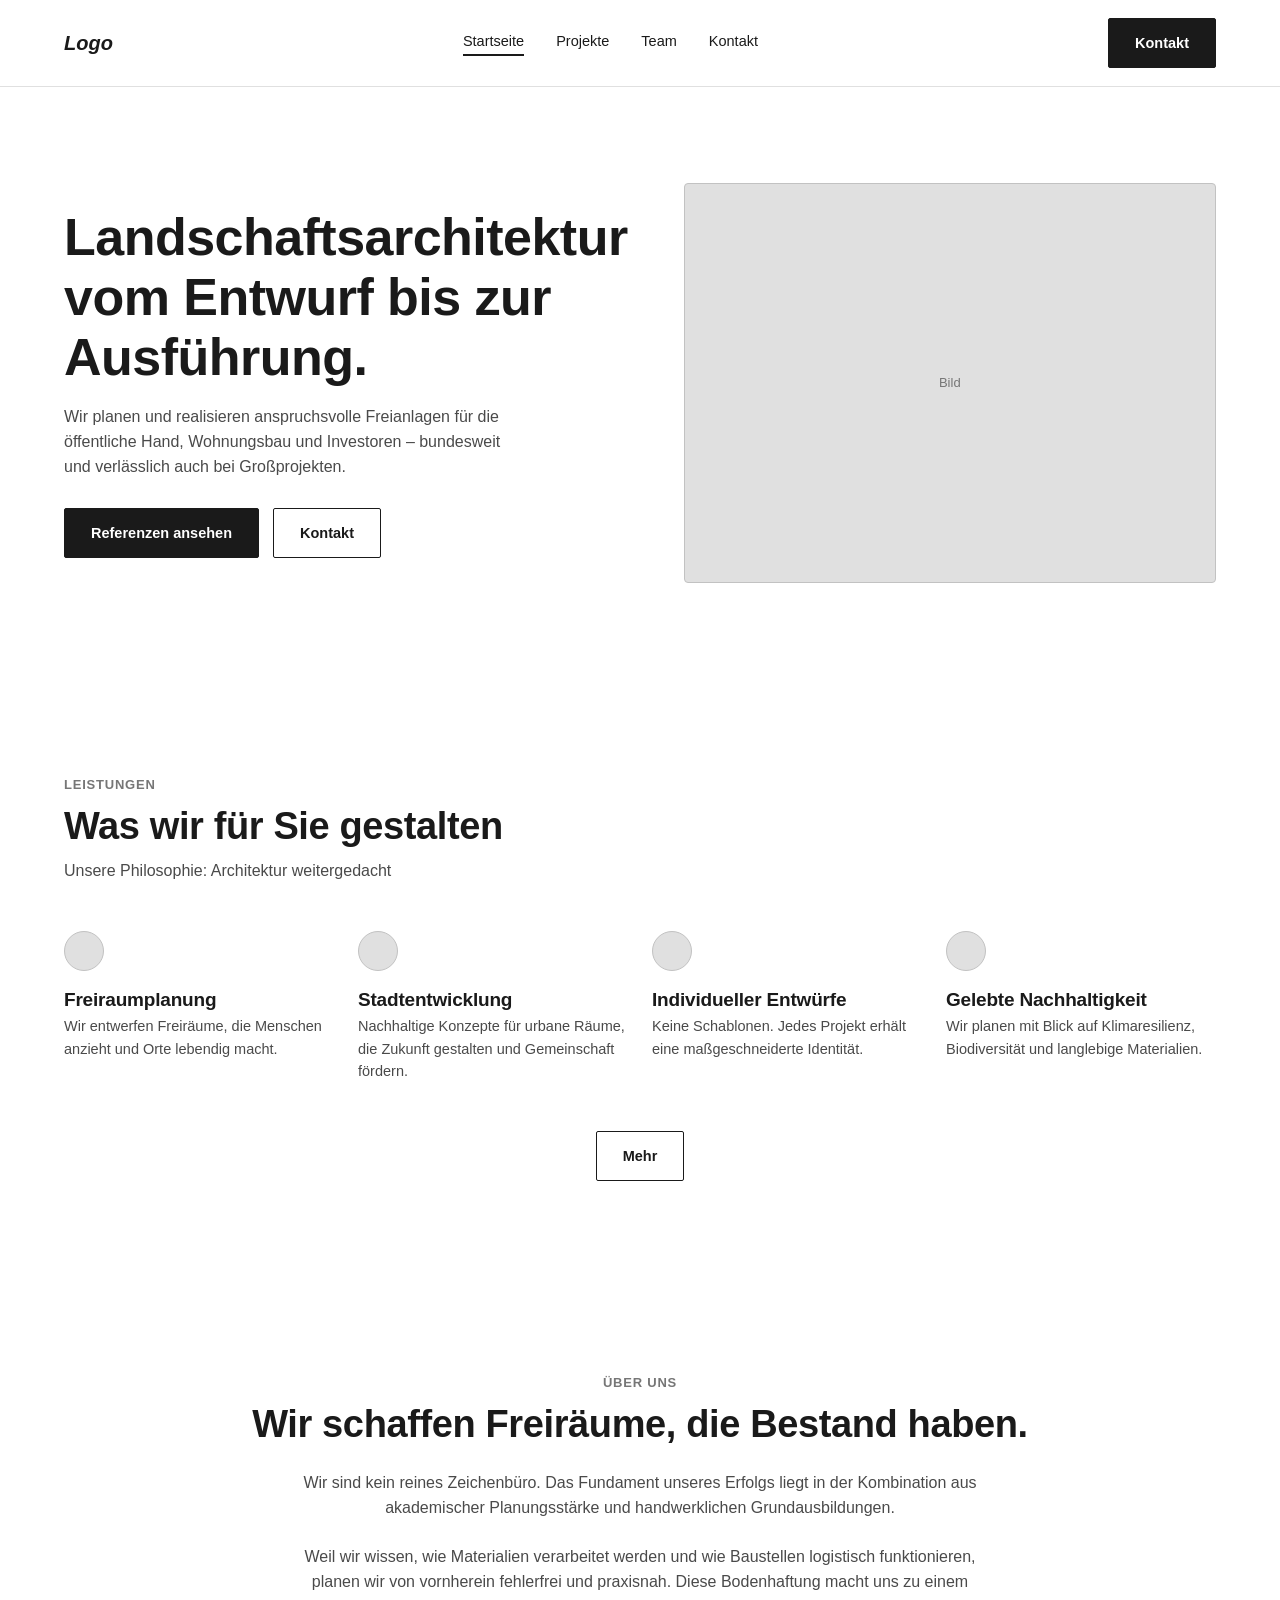
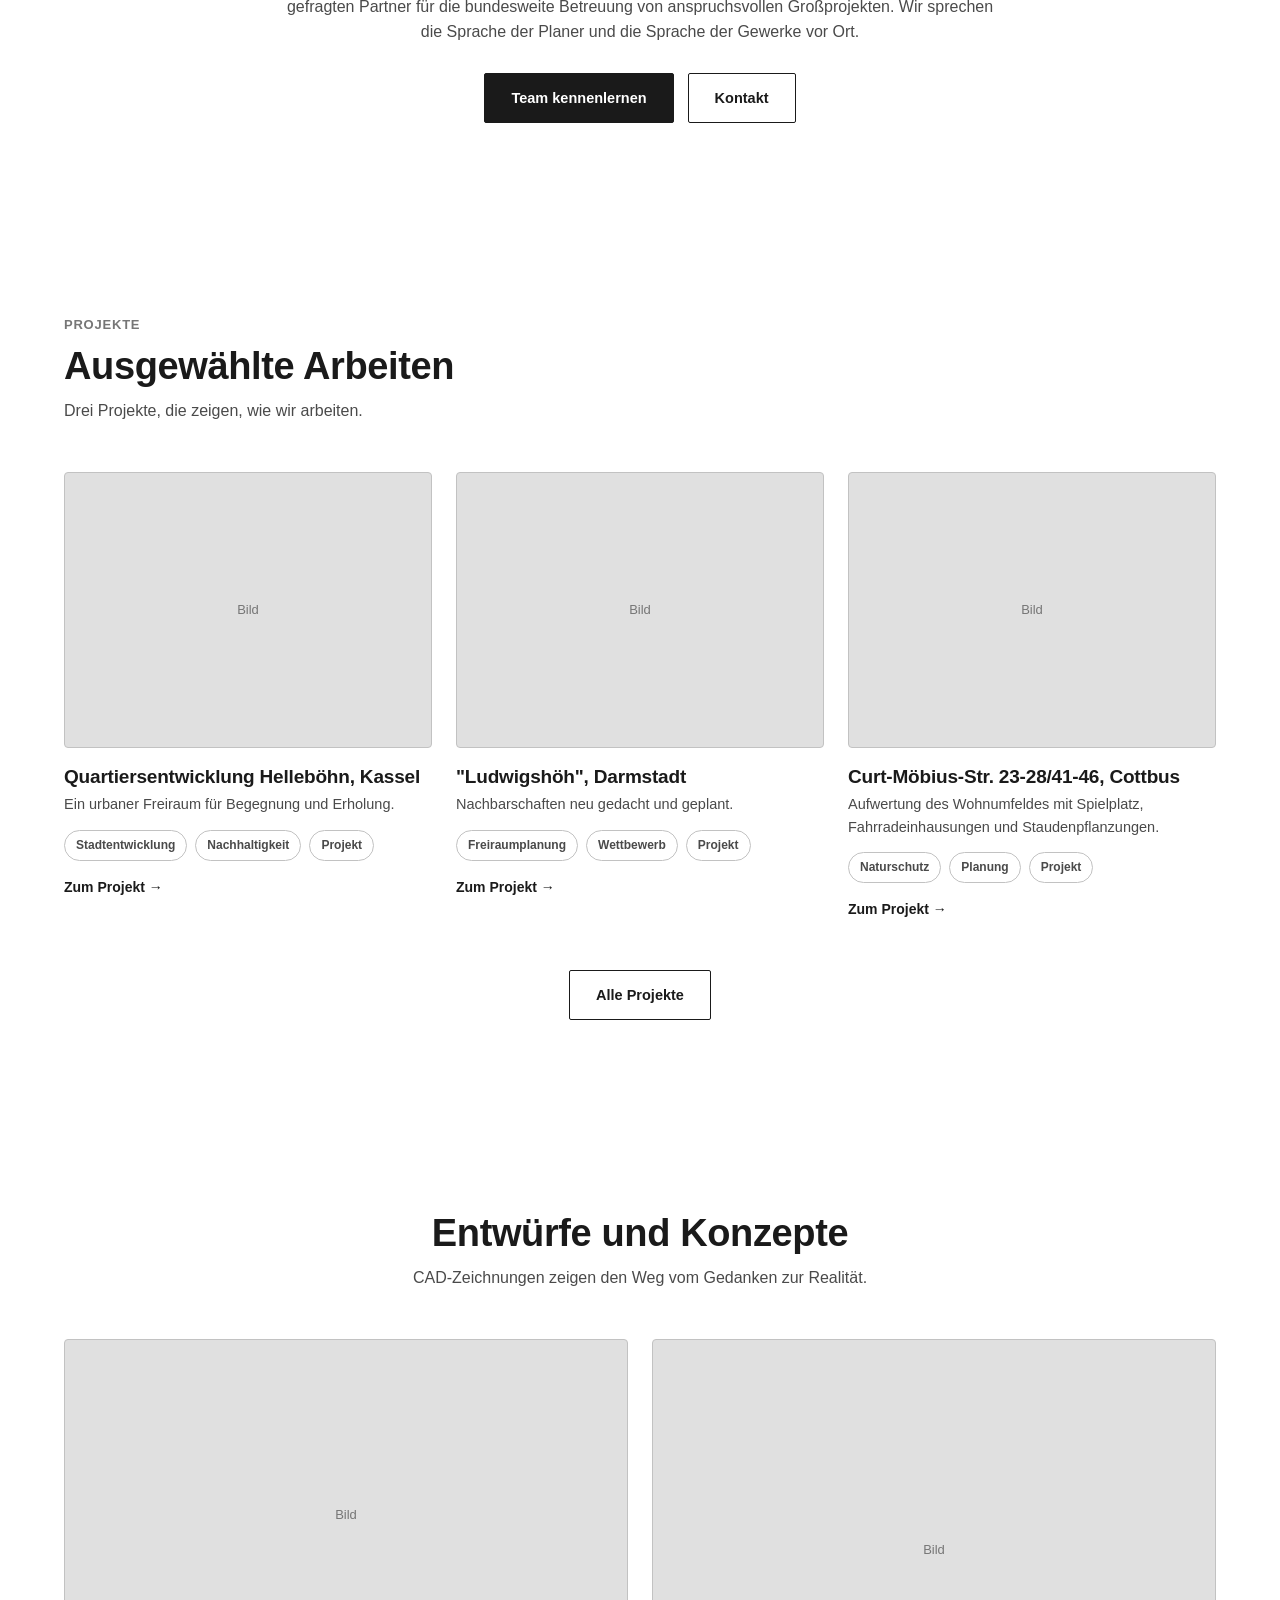
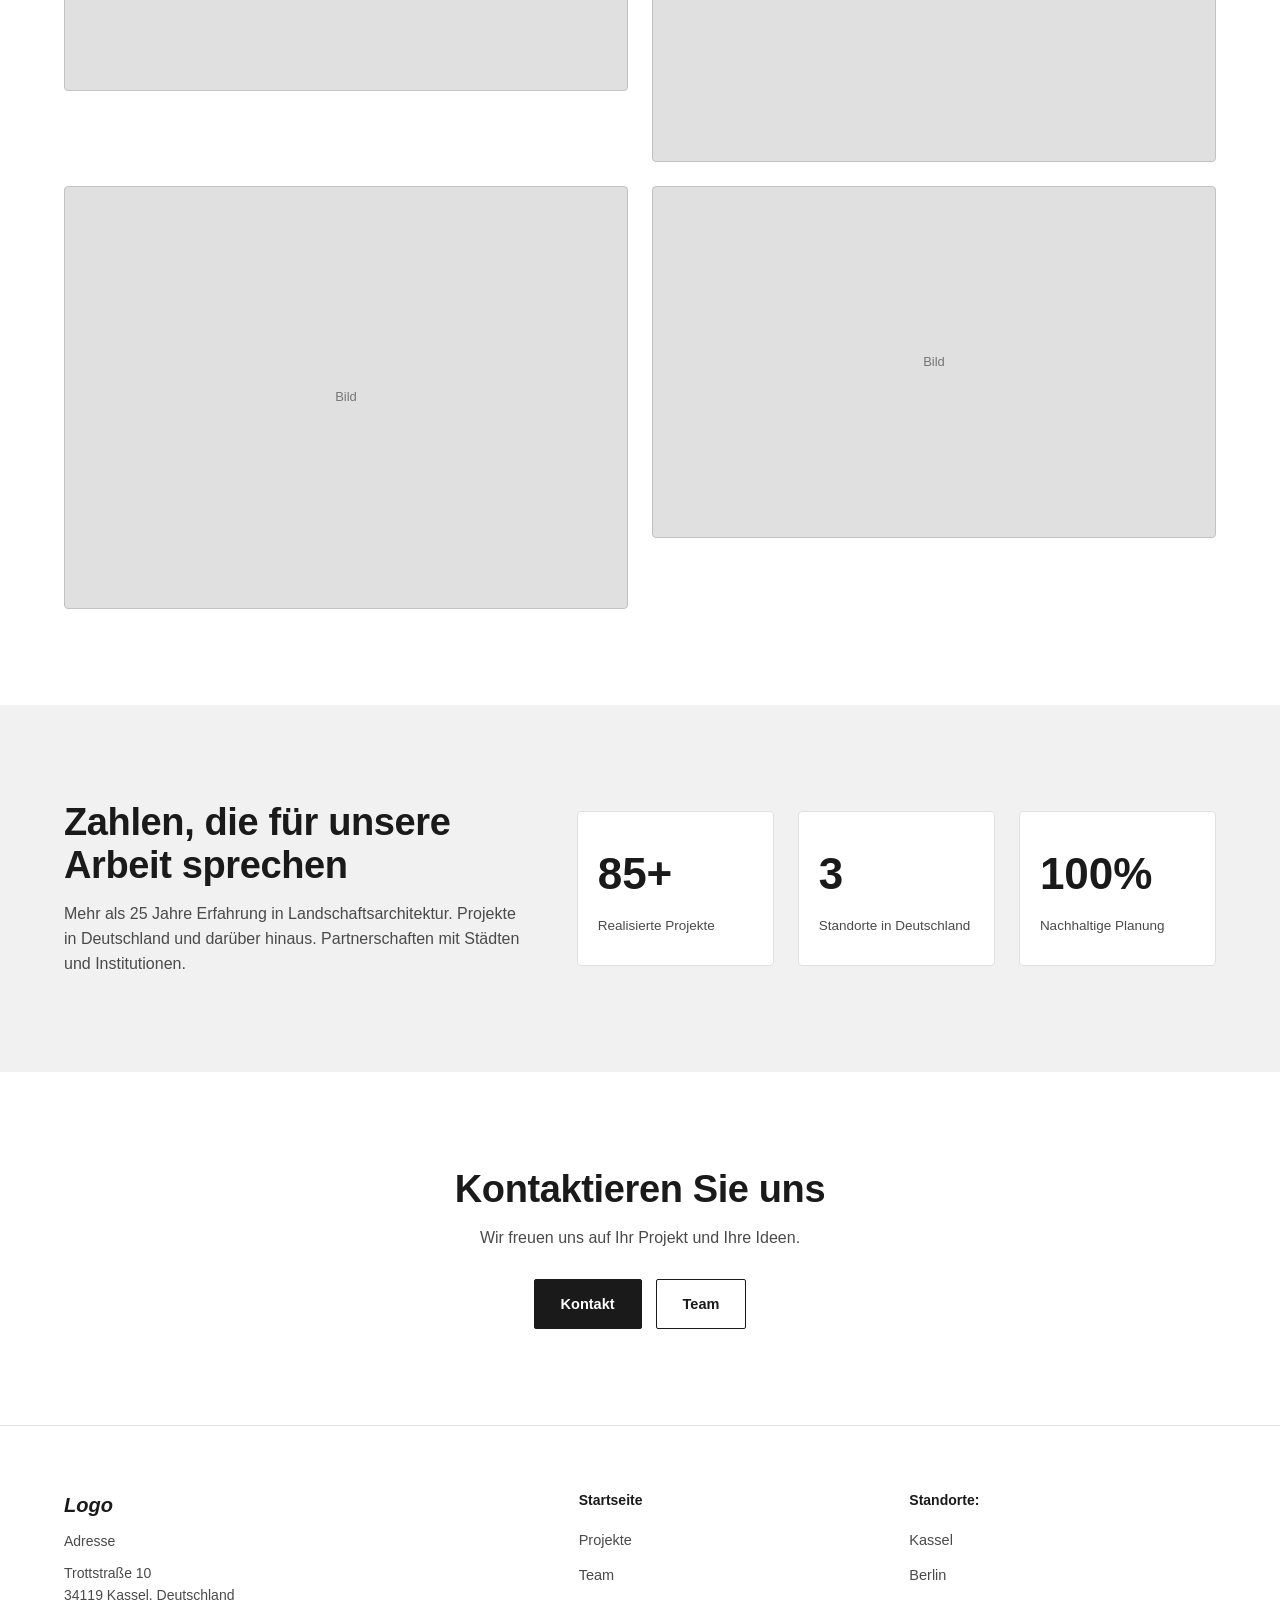
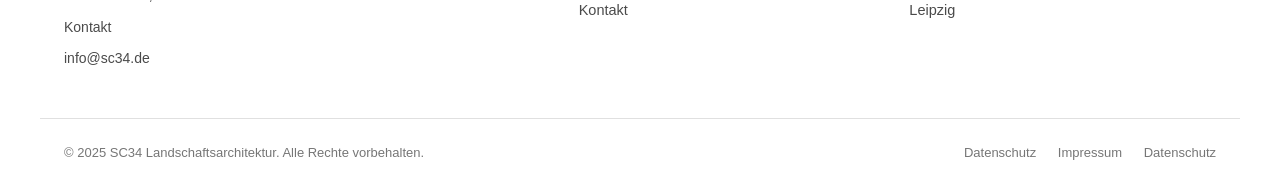
==== index.html @ eb381f50 "Erster Entwurf SC34 Website" ====
<!DOCTYPE html>
<html lang="de">
<head>
<meta charset="UTF-8">
<meta name="viewport" content="width=device-width, initial-scale=1.0">
<title>SC34 Landschaftsarchitektur</title>
<link rel="stylesheet" href="style.css">
</head>
<body>

<!-- =========================================================
     AUFBAU DIESER SEITE (Reihenfolge der Sektionen):
     1. <header>  — Logo, Navigation, Hamburger-Menü (mobil)
     2. <main>    — enthält alle Inhalts-Sektionen:
        - .hero            Startbild + Überschrift
        - .services        4 Leistungs-Kacheln
        - .about           Über-uns-Text
        - .projects        3 Projekt-Karten
        - .cad             Bildraster "Entwürfe & Konzepte"
        - .stats           Zahlen/Kennzahlen
        - .contact-cta     Kontakt-Aufruf
     3. <footer>  — Adresse, Links, Copyright

     Jede Sektion ist in der style.css unter dem gleich-
     lautenden Kommentar zu finden, z.B. "/* --- Hero --- */"
     ========================================================= -->

<!-- HEADER: Logo links, Navigation Mitte/rechts, Hamburger
     nur auf Mobile sichtbar (siehe style.css @media-Bereich) -->
<header class="site-header">
  <div class="container header-inner">
    <a href="#" class="logo">Logo</a>
    <nav class="main-nav">
      <a href="#"class="active">Startseite</a>
      <a href="#">Projekte</a>
      <a href="#">Team</a>
      <a href="#">Kontakt</a>
    </nav>
    <a href="#" class="btn btn-dark">Kontakt</a>
    <!-- aria-expanded wird per script.js auf true/false gesetzt,
         damit Screenreader wissen, ob das Menü offen ist -->
    <button class="nav-toggle" aria-label="Menü öffnen" aria-expanded="false">
      <span></span><span></span><span></span>
    </button>
  </div>
</header>

<main>

  <!-- HERO: erstes großes Element, Text links + Bild rechts -->
  <section class="hero">
    <div class="container hero-grid">
      <div class="hero-text">
        <h1>Landschaftsarchitektur vom Entwurf bis zur Ausführung.</h1>
        <p>Wir planen und realisieren anspruchsvolle Freianlagen für die öffentliche Hand, Wohnungsbau und Investoren – bundesweit und verlässlich auch bei Großprojekten.</p>
        <div class="btn-row">
          <a href="#" class="btn btn-dark">Referenzen ansehen</a>
          <a href="#" class="btn btn-outline">Kontakt</a>
        </div>
      </div>
      <div class="img-placeholder hero-image"><span>Bild</span></div>
    </div>
  </section>

  <!-- LEISTUNGEN: 4 Kacheln im Grid, siehe .services-grid in style.css -->
  <section class="services">
    <div class="container">
      <div class="section-intro">
        <span class="eyebrow">Leistungen</span>
        <h2>Was wir für Sie gestalten</h2>
        <p>Unsere Philosophie: Architektur weitergedacht</p>
      </div>

      <div class="services-grid">
        <div class="service-card">
          <div class="icon-placeholder"></div>
          <h3>Freiraumplanung</h3>
          <p>Wir entwerfen Freiräume, die Menschen anzieht und Orte lebendig macht.</p>
        </div>
        <div class="service-card">
          <div class="icon-placeholder"></div>
          <h3>Stadtentwicklung</h3>
          <p>Nachhaltige Konzepte für urbane Räume, die Zukunft gestalten und Gemeinschaft fördern.</p>
        </div>
        <div class="service-card">
          <div class="icon-placeholder"></div>
          <h3>Individueller Entwürfe</h3>
          <p>Keine Schablonen. Jedes Projekt erhält eine maßgeschneiderte Identität.</p>
        </div>
        <div class="service-card">
          <div class="icon-placeholder"></div>
          <h3>Gelebte Nachhaltigkeit</h3>
          <p>Wir planen mit Blick auf Klimaresilienz, Biodiversität und langlebige Materialien.</p>
        </div>
      </div>

      <div class="services-footer">
        <a href="#" class="btn btn-outline">Mehr</a>
      </div>
    </div>
  </section>

  <!-- ÜBER UNS: zentrierter Textblock -->
  <section class="about">
    <div class="container">
      <span class="eyebrow center">Über uns</span>
      <h2 class="center">Wir schaffen Freiräume, die Bestand haben.</h2>
      <p class="about-text">
        Wir sind kein reines Zeichenbüro. Das Fundament unseres Erfolgs liegt in der Kombination aus akademischer Planungsstärke und handwerklichen Grundausbildungen.
        <br><br>
        Weil wir wissen, wie Materialien verarbeitet werden und wie Baustellen logistisch funktionieren, planen wir von vornherein fehlerfrei und praxisnah. Diese Bodenhaftung macht uns zu einem gefragten Partner für die bundesweite Betreuung von anspruchsvollen Großprojekten. Wir sprechen die Sprache der Planer und die Sprache der Gewerke vor Ort.
      </p>
      <div class="btn-row center">
        <a href="#" class="btn btn-dark">Team kennenlernen</a>
        <a href="#" class="btn btn-outline">Kontakt</a>
      </div>
    </div>
  </section>

  <!-- PROJEKTE: 3 Karten mit Bild, Titel, Tags, Link -->
  <section class="projects">
    <div class="container">
      <div class="section-intro">
        <span class="eyebrow">Projekte</span>
        <h2>Ausgewählte Arbeiten</h2>
        <p>Drei Projekte, die zeigen, wie wir arbeiten.</p>
      </div>

      <div class="projects-grid">

        <article class="project-card">
          <div class="img-placeholder project-image"><span>Bild</span></div>
          <h3>Quartiersentwicklung Helleböhn, Kassel</h3>
          <p>Ein urbaner Freiraum für Begegnung und Erholung.</p>
          <div class="tag-row">
            <span class="tag">Stadtentwicklung</span>
            <span class="tag">Nachhaltigkeit</span>
            <span class="tag">Projekt</span>
          </div>
          <a href="#" class="link-arrow">Zum Projekt →</a>
        </article>

        <article class="project-card">
          <div class="img-placeholder project-image"><span>Bild</span></div>
          <h3>"Ludwigshöh", Darmstadt</h3>
          <p>Nachbarschaften neu gedacht und geplant.</p>
          <div class="tag-row">
            <span class="tag">Freiraumplanung</span>
            <span class="tag">Wettbewerb</span>
            <span class="tag">Projekt</span>
          </div>
          <a href="#" class="link-arrow">Zum Projekt →</a>
        </article>

        <article class="project-card">
          <div class="img-placeholder project-image"><span>Bild</span></div>
          <h3>Curt-Möbius-Str. 23-28/41-46, Cottbus</h3>
          <p>Aufwertung des Wohnumfeldes mit Spielplatz, Fahrradeinhausungen und Staudenpflanzungen.</p>
          <div class="tag-row">
            <span class="tag">Naturschutz</span>
            <span class="tag">Planung</span>
            <span class="tag">Projekt</span>
          </div>
          <a href="#" class="link-arrow">Zum Projekt →</a>
        </article>

      </div>

      <div class="services-footer">
        <a href="#" class="btn btn-outline">Alle Projekte</a>
      </div>
    </div>
  </section>

  <!-- CAD/ENTWÜRFE: 2x2 Bildraster, 2 große + 2 kleinere Plätze -->
  <section class="cad">
    <div class="container">
      <div class="section-intro center">
        <h2>Entwürfe und Konzepte</h2>
        <p>CAD-Zeichnungen zeigen den Weg vom Gedanken zur Realität.</p>
      </div>

      <div class="cad-grid">
        <div class="img-placeholder cad-image cad-large"><span>Bild</span></div>
        <div class="img-placeholder cad-image"><span>Bild</span></div>
        <div class="img-placeholder cad-image"><span>Bild</span></div>
        <div class="img-placeholder cad-image cad-large"><span>Bild</span></div>
      </div>
    </div>
  </section>

  <!-- ZAHLEN/KPI: Text links, 3 Kennzahlen-Boxen rechts -->
  <section class="stats">
    <div class="container stats-grid">
      <div class="stats-text">
        <h2>Zahlen, die für unsere Arbeit sprechen</h2>
        <p>Mehr als 25 Jahre Erfahrung in Landschaftsarchitektur. Projekte in Deutschland und darüber hinaus. Partnerschaften mit Städten und Institutionen.</p>
      </div>
      <div class="stats-numbers">
        <div class="stat-box">
          <div class="stat-num">85+</div>
          <div class="stat-label">Realisierte Projekte</div>
        </div>
        <div class="stat-box">
          <div class="stat-num">3</div>
          <div class="stat-label">Standorte in Deutschland</div>
        </div>
        <div class="stat-box">
          <div class="stat-num">100%</div>
          <div class="stat-label">Nachhaltige Planung</div>
        </div>
      </div>
    </div>
  </section>

  <!-- KONTAKT-CTA: letzter Aufruf vor dem Footer -->
  <section class="contact-cta">
    <div class="container center">
      <h2>Kontaktieren Sie uns</h2>
      <p>Wir freuen uns auf Ihr Projekt und Ihre Ideen.</p>
      <div class="btn-row center">
        <a href="#" class="btn btn-dark">Kontakt</a>
        <a href="#" class="btn btn-outline">Team</a>
      </div>
    </div>
  </section>

</main>

<footer class="site-footer">
  <div class="container footer-grid">
    <div class="footer-brand">
      <div class="logo">Logo</div>
      <p>Adresse</p>
      <p>Trottstraße 10<br>34119 Kassel, Deutschland</p>
      <p>Kontakt</p>
      <p>info@sc34.de</p>
    </div>

    <div class="footer-col">
      <h4>Startseite</h4>
      <ul>
        <li><a href="#">Projekte</a></li>
        <li><a href="#">Team</a></li>
        <li><a href="#">Kontakt</a></li>
      </ul>
    </div>

    <div class="footer-col">
      <h4>Standorte:</h4>
      <ul>
        <li><a href="#">Kassel</a></li>
        <li><a href="#">Berlin</a></li>
        <li><a href="#">Leipzig</a></li>
      </ul>
    </div>
  </div>

  <div class="container footer-bottom">
    <span>© 2025 SC34 Landschaftsarchitektur. Alle Rechte vorbehalten.</span>
    <span class="footer-legal">
      <a href="#">Datenschutz</a>
      <a href="#">Impressum</a>
      <a href="#">Datenschutz</a>
    </span>
  </div>
</footer>

  <!-- script.js steuert das mobile Hamburger-Menü.
       Liegt ganz am Ende, damit das HTML schon geladen ist,
       bevor das Skript danach sucht. -->
  <script src="script.js"></script>
</body>
</html>
---- style.css ----
/* =========================================================
   SC34 — Wireframe-Umsetzung (Graustufen, Bildplatzhalter)
   Basierend auf Relume-Wireframe (Desktop + Mobile)

   AUFBAU DIESER DATEI (in dieser Reihenfolge):
   1. Variablen (:root)              — Farben, Abstände, Schrift
   2. Reset & Grundeinstellungen     — Basis für alle Elemente
   3. Wiederverwendbare Bausteine    — Buttons, Platzhalter, Tags
   4. Sektionen einzeln              — Header, Hero, Leistungen, ...
   5. Responsive (@media)            — Anpassungen für Tablet/Mobile
   ========================================================= */


/* ---------------------------------------------------------
   1. VARIABLEN
   Zentrale Werte, die überall in der Datei mit var(--name)
   wiederverwendet werden. Vorteil: Du änderst die Farbe nur
   HIER, und sie aktualisiert sich überall automatisch.
   --------------------------------------------------------- */
:root {
  --black: #1a1a1a;
  --dark: #2b2b2b;
  --gray-700: #4a4a4a;
  --gray-500: #767676;
  --gray-300: #c2c2c2;
  --gray-200: #e0e0e0;
  --gray-100: #f1f1f1;
  --white: #ffffff;

  --max-w: 1200px;   /* maximale Breite des Inhalts (.container) */
  --gap: 24px;        /* Standard-Abstand zwischen Grid-Elementen */
  --radius: 4px;       /* Eckenradius für Boxen/Bilder */

  /* EINHEITLICHES SPACING-SYSTEM
     Damit alle Sektionen den gleichen Innenabstand (oben/unten)
     haben, benutzen wir EINE Variable statt überall feste px-Werte
     einzutragen. Wenn du den Abstand zwischen Sektionen ändern willst,
     reicht es, --section-padding hier anzupassen. */
  --section-padding: 96px;
  --section-padding-mobile: 56px;

  --font: 'Helvetica Neue', Arial, sans-serif;
}


/* ---------------------------------------------------------
   2. RESET & GRUNDEINSTELLUNGEN
   --------------------------------------------------------- */

/* Setzt bei JEDEM Element die Standard-Abstände des Browsers
   zurück, damit wir volle Kontrolle haben und keine
   "unsichtbaren" Browser-Abstände uns überraschen. */
* { margin: 0; padding: 0; box-sizing: border-box; }

/* WICHTIG GEGEN HORIZONTALES SCROLLEN:
   box-sizing: border-box sorgt dafür, dass padding/border in die
   angegebene Breite eines Elements EINGERECHNET werden, statt
   addiert zu werden. Das ist die häufigste Ursache für ein
   Element, das breiter wird als der Bildschirm. */

html {
  scroll-behavior: smooth;
  overflow-x: hidden; /* zusätzliche Absicherung gegen seitliches Scrollen */
}

body {
  font-family: var(--font);
  color: var(--black);
  background: var(--white);
  line-height: 1.55;
  font-size: 16px;
  overflow-x: hidden; /* falls trotzdem mal ein Element überläuft, wird nur
                          abgeschnitten statt einen Scrollbalken zu erzeugen */
}

/* Bilder/Platzhalter dürfen nie breiter werden als ihr Container.
   Das ist eine der häufigsten Ursachen für horizontales Scrollen. */
img, svg {
  max-width: 100%;
  display: block;
}

h1, h2, h3 {
  font-weight: 600;
  line-height: 1.15;
  letter-spacing: -0.01em;
}

h1 { font-size: clamp(32px, 4.4vw, 52px); }
h2 { font-size: clamp(26px, 3.2vw, 38px); }
h3 { font-size: 19px; font-weight: 600; }

p { color: var(--gray-700); }

a { color: inherit; text-decoration: none; }

ul { list-style: none; }

/* .container begrenzt den Inhalt auf eine maximale Breite und
   zentriert ihn. Wird in (fast) jeder Sektion als Wrapper benutzt. */
.container {
  max-width: var(--max-w);
  margin: 0 auto;
  padding: 0 24px;
  width: 100%; /* WICHTIG: ohne dies kann der Container in manchen
                   Browsern breiter werden als 100% und Scroll auslösen */
}

/* EINHEITLICHER ABSTAND FÜR ALLE SEKTIONEN
   Jede <section> bekommt automatisch denselben oberen/unteren
   Abstand. Das war der Grund für "ungleiche Abstände" – vorher
   hatte jede Sektion teils eigene Werte. Jetzt: eine Quelle. */
section {
  padding-top: var(--section-padding);
  padding-bottom: var(--section-padding);
}

.center { text-align: center; }

.eyebrow {
  display: block;
  font-size: 13px;
  font-weight: 600;
  letter-spacing: 0.06em;
  text-transform: uppercase;
  color: var(--gray-500);
  margin-bottom: 10px;
}

.section-intro {
  max-width: 560px;
  margin-bottom: 48px;
}
.section-intro.center { max-width: 560px; margin-left: auto; margin-right: auto; }
.section-intro p { margin-top: 10px; }


/* ---------------------------------------------------------
   3. WIEDERVERWENDBARE BAUSTEINE
   (Buttons, Bildplatzhalter, Tags — werden in mehreren
   Sektionen benutzt)
   --------------------------------------------------------- */

/* --- Buttons --- */
.btn {
  display: inline-block;
  padding: 13px 26px;
  border-radius: 2px;
  font-size: 14.5px;
  font-weight: 600;
  border: 1px solid var(--black);
  transition: opacity 0.2s ease;
}
.btn:hover { opacity: 0.75; }

.btn-dark {
  background: var(--black);
  color: var(--white);
}

.btn-outline {
  background: transparent;
  color: var(--black);
}

.btn-row {
  display: flex;
  flex-wrap: wrap; /* Buttons brechen auf kleinen Screens um statt
                       die Seite zu verbreitern */
  gap: 14px;
  margin-top: 28px;
}
.btn-row.center { justify-content: center; }

.link-arrow {
  font-size: 14px;
  font-weight: 600;
  display: inline-block;
  margin-top: 16px;
}

/* --- Bild- / Icon-Platzhalter ---
   .img-placeholder ist die graue Box mit "Bild"-Beschriftung.
   aspect-ratio sorgt dafür, dass die Box ein festes
   Seitenverhältnis hat, OHNE dass wir eine feste Höhe in px
   angeben müssen — das macht die Box automatisch responsive. */
.img-placeholder {
  background: var(--gray-200);
  border: 1px solid var(--gray-300);
  border-radius: var(--radius);
  display: flex;
  align-items: center;
  justify-content: center;
  color: var(--gray-500);
  font-size: 13px;
  width: 100%;    /* füllt immer die Breite der Grid-Zelle */
  height: auto;   /* Höhe ergibt sich aus aspect-ratio, nicht aus Inhalt */
  overflow: hidden; /* falls später ein echtes Bild eingesetzt wird,
                        wird es sauber auf die Box zugeschnitten */
}

.icon-placeholder {
  width: 40px;
  height: 40px;
  background: var(--gray-200);
  border: 1px solid var(--gray-300);
  border-radius: 50%;
  margin-bottom: 18px;
}


/* ---------------------------------------------------------
   4. SEKTIONEN
   --------------------------------------------------------- */

/* --- Header / Navigation --- */
.main-nav a.active {
  border-bottom: 2px solid var(--black);
  padding-bottom: 2px;
}
.site-header {
  border-bottom: 1px solid var(--gray-200);
  position: sticky;
  top: 0;
  background: var(--white);
  z-index: 100; /* bleibt über allen anderen Inhalten beim Scrollen */
}

.header-inner {
  position: relative; /* Bezugspunkt für das mobile Dropdown-Menü unten */
  display: flex;
  align-items: center;
  justify-content: space-between;
  padding-top: 18px;
  padding-bottom: 18px;
}

.logo {
  font-size: 20px;
  font-weight: 700;
  font-style: italic;
}

.main-nav {
  display: flex;
  gap: 32px;
}
.main-nav a {
  font-size: 14.5px;
  font-weight: 500;
}
.main-nav a:hover { color: var(--gray-500); }

/* Hamburger-Button: nur sichtbar auf Mobile (siehe @media unten).
   Die drei Linien werden über .nav-toggle span erzeugt. */
.nav-toggle {
  display: none;
  flex-direction: column;
  justify-content: center;
  gap: 5px;
  width: 36px;
  height: 36px;
  background: none;
  border: none;
  cursor: pointer;
  padding: 6px;
}
.nav-toggle span {
  width: 100%;
  height: 2px;
  background: var(--black);
  transition: transform 0.25s ease, opacity 0.25s ease;
}

/* Wenn das Menü offen ist (Klasse wird per JavaScript gesetzt,
   siehe script.js), verwandeln sich die drei Linien in ein "X". */
.nav-toggle.is-active span:nth-child(1) {
  transform: translateY(7px) rotate(45deg);
}
.nav-toggle.is-active span:nth-child(2) {
  opacity: 0;
}
.nav-toggle.is-active span:nth-child(3) {
  transform: translateY(-7px) rotate(-45deg);
}

/* --- Hero --- */
.hero-grid {
  display: grid;
  grid-template-columns: 1fr 1fr;
  gap: 56px;
  align-items: center;
}

.hero-text p {
  margin-top: 18px;
  max-width: 440px;
  font-size: 16px;
}

.hero-image {
  aspect-ratio: 4/3;
}

/* --- Leistungen / Services --- */
.services-grid {
  display: grid;
  grid-template-columns: repeat(4, 1fr);
  gap: var(--gap);

}

.service-card p { font-size: 14.5px; margin-top: 4px; }

.services-footer {
  margin-top: 48px;
  display: flex;
  justify-content: center;
}

/* --- Über uns --- */
.about-text {
  max-width: 720px;
  margin: 24px auto 0;
  text-align: center;
  font-size: 16px;
}

/* --- Projekte --- */
.projects-grid {
  display: grid;
  grid-template-columns: repeat(3, 1fr);
  gap: var(--gap);
}

.project-image {
  aspect-ratio: 4/3;
  margin-bottom: 18px;
}

.project-card h3 { margin-bottom: 6px; }
.project-card p { font-size: 14.5px; }

.tag-row {
  display: flex;
  flex-wrap: wrap; /* Tags brechen um statt die Karte zu verbreitern */
  gap: 8px;
  margin-top: 14px;
}

.tag {
  font-size: 12px;
  font-weight: 600;
  padding: 5px 11px;
  border: 1px solid var(--gray-300);
  border-radius: 20px;
  color: var(--gray-700);
}

/* --- CAD / Entwürfe ---
   FIX: Vorher hatte .cad-large ein eigenes aspect-ratio (16/10),
   das in Kombination mit dem 2-spaltigen Grid dazu führen konnte,
   dass die Box höher wurde als die Nachbarbox UND optisch in den
   Bereich der nächsten Sektion hineinzuragen schien. Lösung:
   Grid-Items bekommen "align-items: start", damit sie sich nicht
   künstlich auf die Höhe der Nachbarzelle strecken. */
.cad-grid {
  display: grid;
  grid-template-columns: repeat(2, 1fr);
  gap: var(--gap);
  align-items: start; /* verhindert, dass Grid-Zellen sich auf die
                          Höhe der größten Nachbarzelle strecken */
}

.cad-image { aspect-ratio: 4/3; }
.cad-image.cad-large { aspect-ratio: 16/10; }

/* --- Zahlen / Stats --- */
.stats { background: var(--gray-100); }

.stats-grid {
  display: grid;
  grid-template-columns: 1fr 1.4fr;
  gap: 56px;
  align-items: center;
}

.stats-text p { margin-top: 14px; }

.stats-numbers {
  display: grid;
  grid-template-columns: repeat(3, 1fr);
  gap: var(--gap);
}

.stat-box {
  background: var(--white);
  border: 1px solid var(--gray-200);
  border-radius: var(--radius);
  padding: 28px 20px;
}

.stat-num {
  font-size: clamp(32px, 3.6vw, 44px);
  font-weight: 700;
  margin-bottom: 8px;
}

.stat-label {
  font-size: 13.5px;
  color: var(--gray-700);
}

/* --- Kontakt CTA --- */
.contact-cta .container { max-width: 560px; }
.contact-cta p { margin-top: 14px; }

/* --- Footer --- */
.site-footer {
  border-top: 1px solid var(--gray-200);
  padding-top: 64px;
}

.footer-grid {
  display: grid;
  grid-template-columns: 1.6fr 1fr 1fr;
  gap: var(--gap);
  padding-bottom: 48px;
}

.footer-brand p {
  font-size: 14px;
  margin-top: 10px;
}
.footer-brand .logo { margin-bottom: 6px; }

.footer-col h4 {
  font-size: 14px;
  font-weight: 600;
  margin-bottom: 16px;
}
.footer-col ul { display: flex; flex-direction: column; gap: 10px; }
.footer-col a { font-size: 14.5px; color: var(--gray-700); }
.footer-col a:hover { color: var(--black); }

.footer-bottom {
  border-top: 1px solid var(--gray-200);
  padding: 24px;
  display: flex;
  flex-wrap: wrap;
  justify-content: space-between;
  gap: 10px;
  font-size: 13px;
  color: var(--gray-500);
}
.footer-legal a { margin-left: 18px; }


/* =========================================================
   5. RESPONSIVE — Tablet & Mobile
   Alles ab hier überschreibt die Regeln von oben, sobald der
   Bildschirm schmaler als die angegebene Breite ist.
   ========================================================= */

@media (max-width: 860px) {

  /* kleinerer Sektion-Abstand auf Mobile, über die Variable
     gesteuert statt fest verdrahtet */
  section {
    padding-top: var(--section-padding-mobile);
    padding-bottom: var(--section-padding-mobile);
  }

  /* Desktop-Menü standardmäßig ausblenden, Hamburger-Button einblenden */
  .main-nav { display: none; }
  .nav-toggle { display: flex; }

  /* Mobile-Dropdown-Menü: wird per JavaScript (script.js) mit der
     Klasse .is-open versehen, sobald auf den Hamburger geklickt wird. */
  .main-nav.is-open {
    display: flex;
    flex-direction: column;
    position: absolute;
    top: 100%;
    left: 0;
    right: 0;
    background: var(--white);
    border-bottom: 1px solid var(--gray-200);
    padding: 16px 24px 24px;
    gap: 18px;
  }

  .hero-grid {
    grid-template-columns: 1fr;
    gap: 32px;
  }

  .services-grid {
    grid-template-columns: 1fr 1fr;
    row-gap: 36px;
  }

  .projects-grid {
    grid-template-columns: 1fr;
  }

  .cad-grid {
    grid-template-columns: 1fr;
  }
  .cad-image.cad-large { aspect-ratio: 4/3; }

  .stats-grid {
    grid-template-columns: 1fr;
    gap: 32px;
  }
  .stats-numbers {
    grid-template-columns: 1fr 1fr;
  }

  .footer-grid {
    grid-template-columns: 1fr;
    gap: 36px;
  }

  .footer-bottom {
    flex-direction: column;
    text-align: center;
  }
  .footer-legal a:first-child { margin-left: 0; }
}

@media (max-width: 480px) {
  .services-grid { grid-template-columns: 1fr; }
  .stats-numbers { grid-template-columns: 1fr; }
}


/* ---------- Accessibility ---------- */
a:focus-visible, button:focus-visible {
  outline: 2px solid var(--black);
  outline-offset: 3px;
}

@media (prefers-reduced-motion: reduce) {
  * { scroll-behavior: auto !important; transition: none !important; }
}
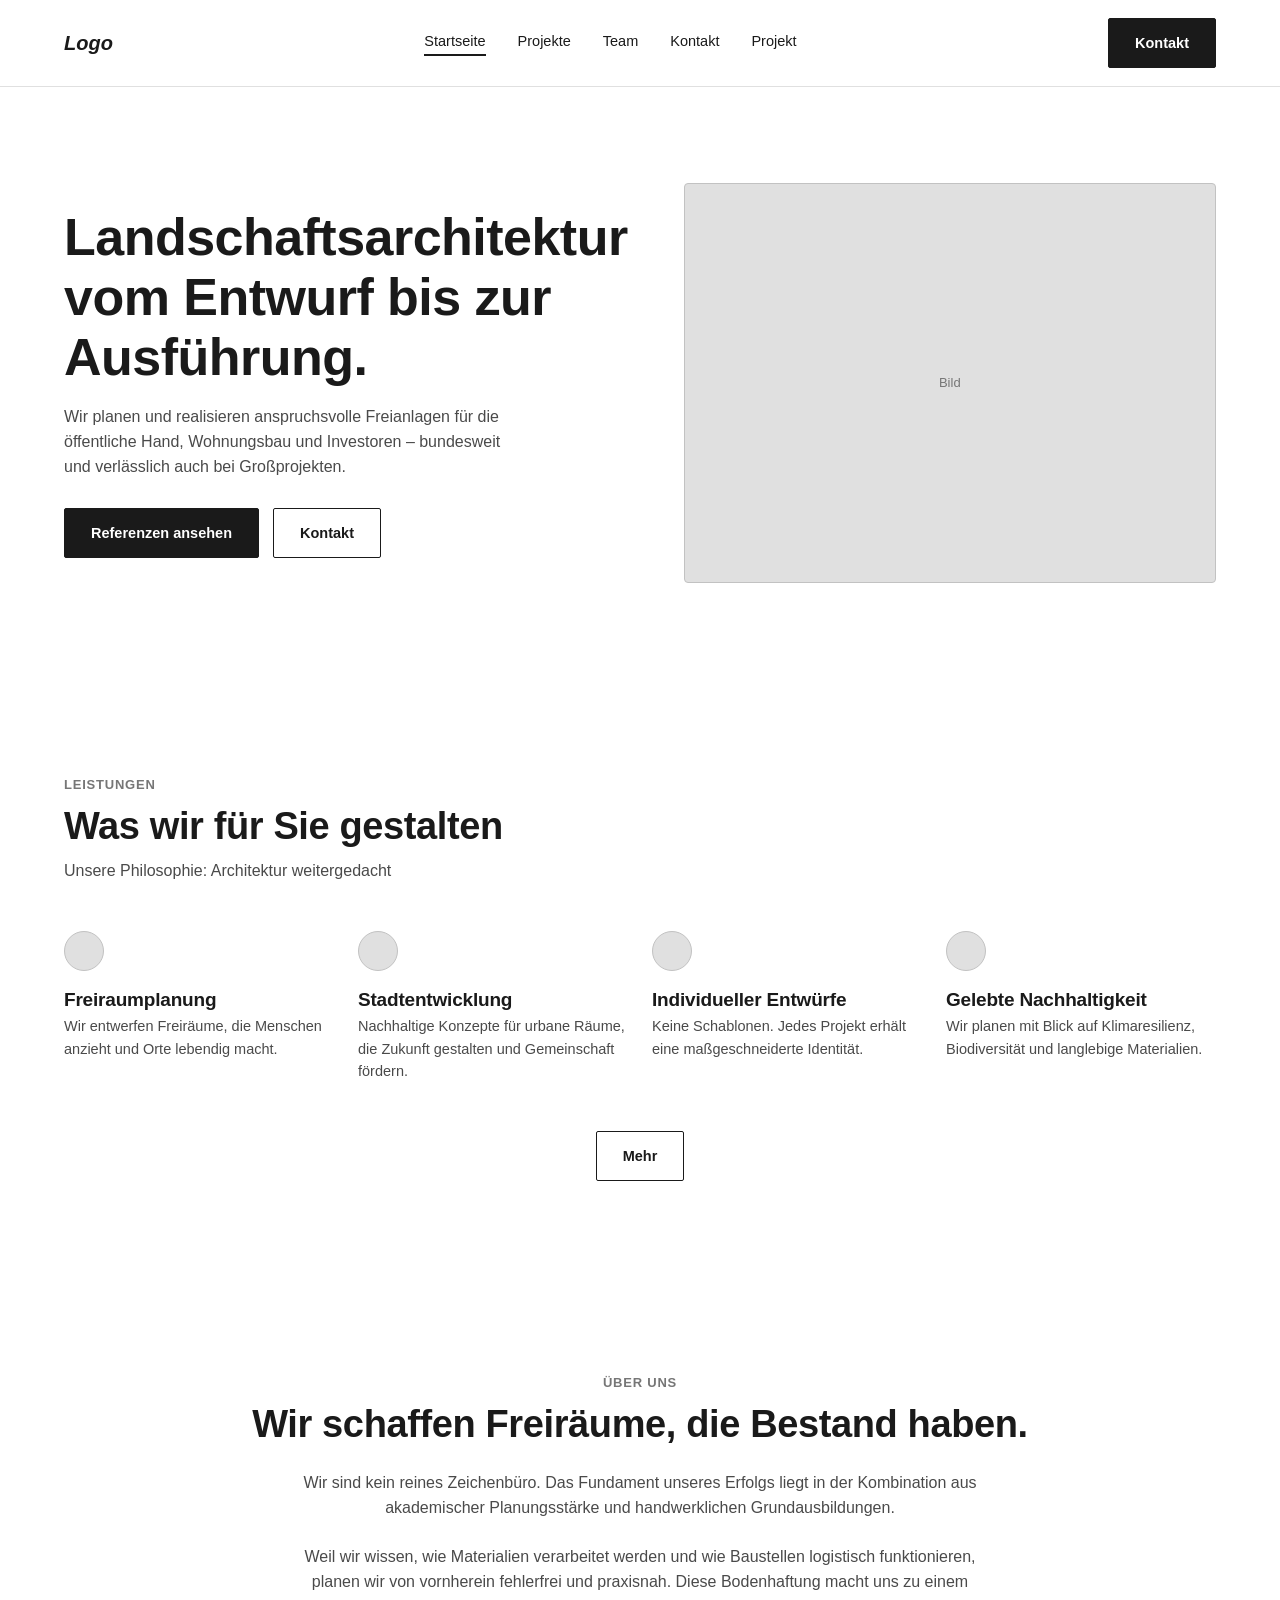
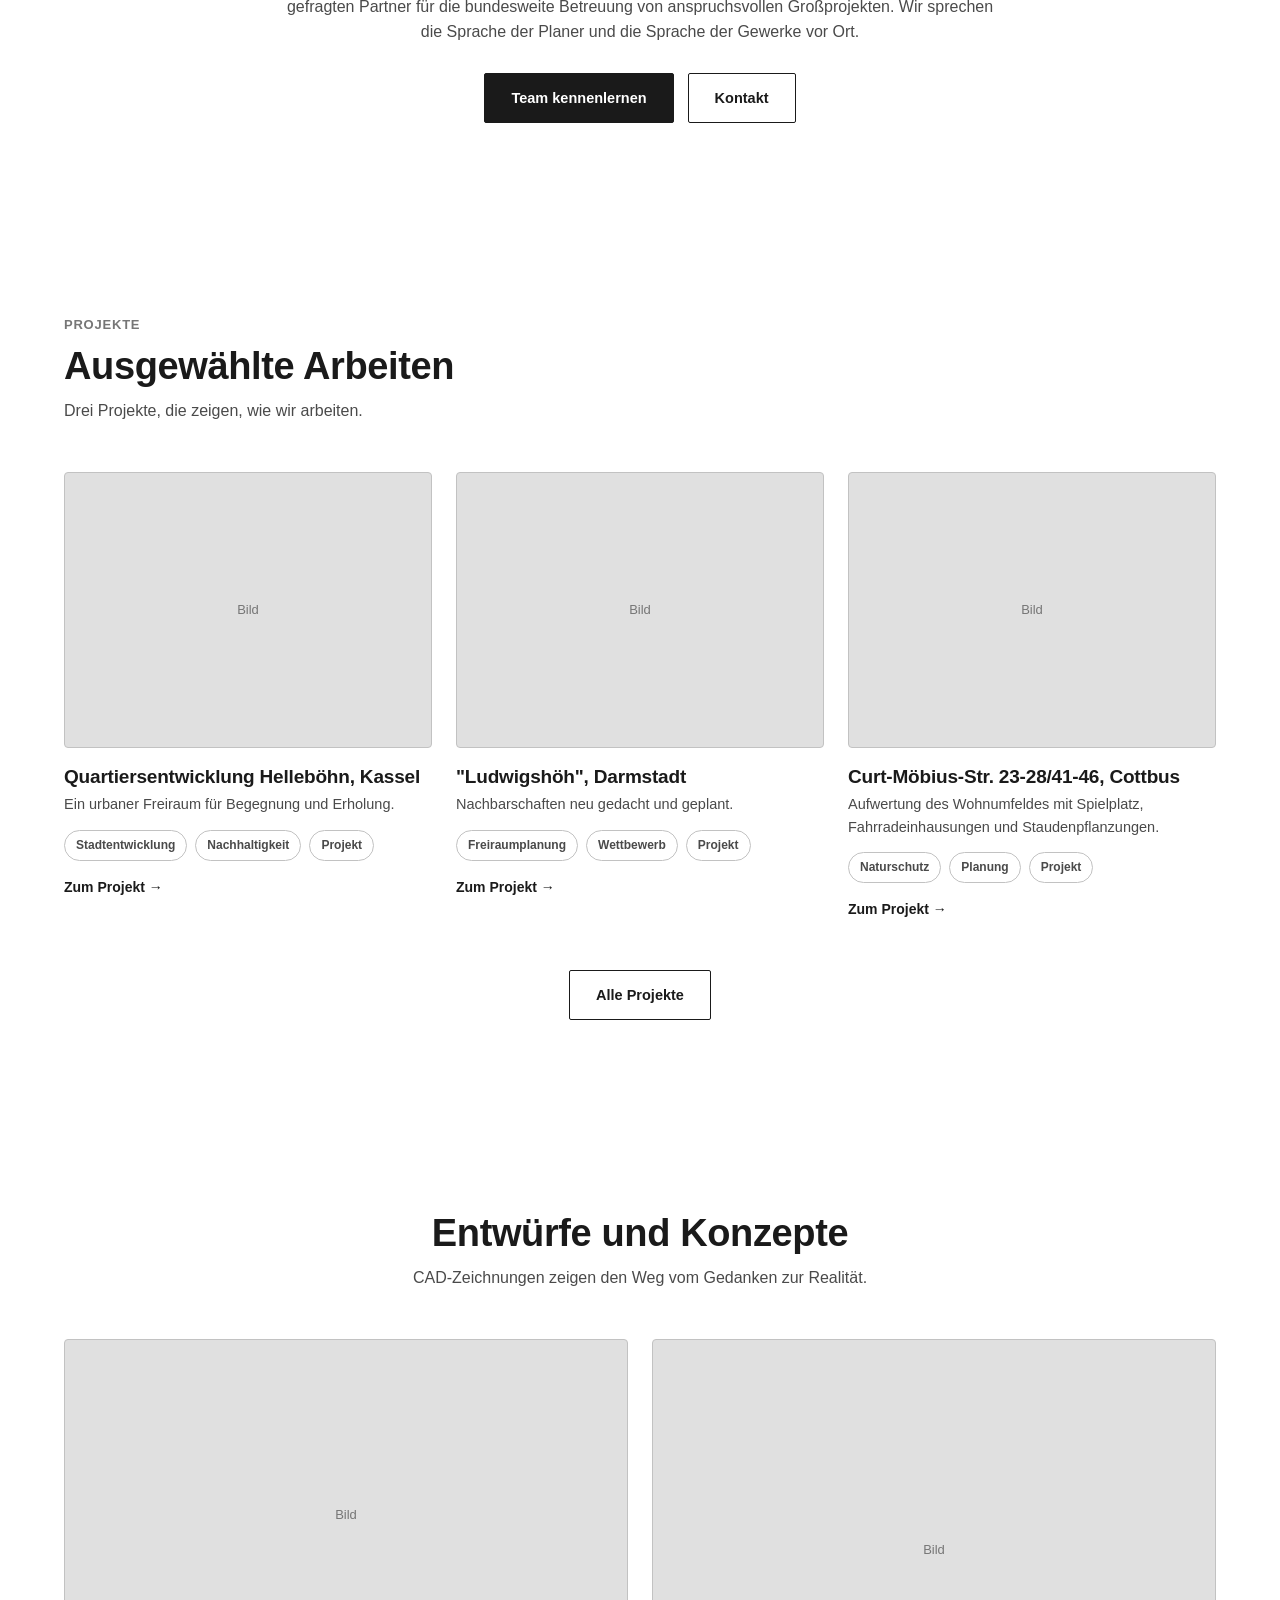
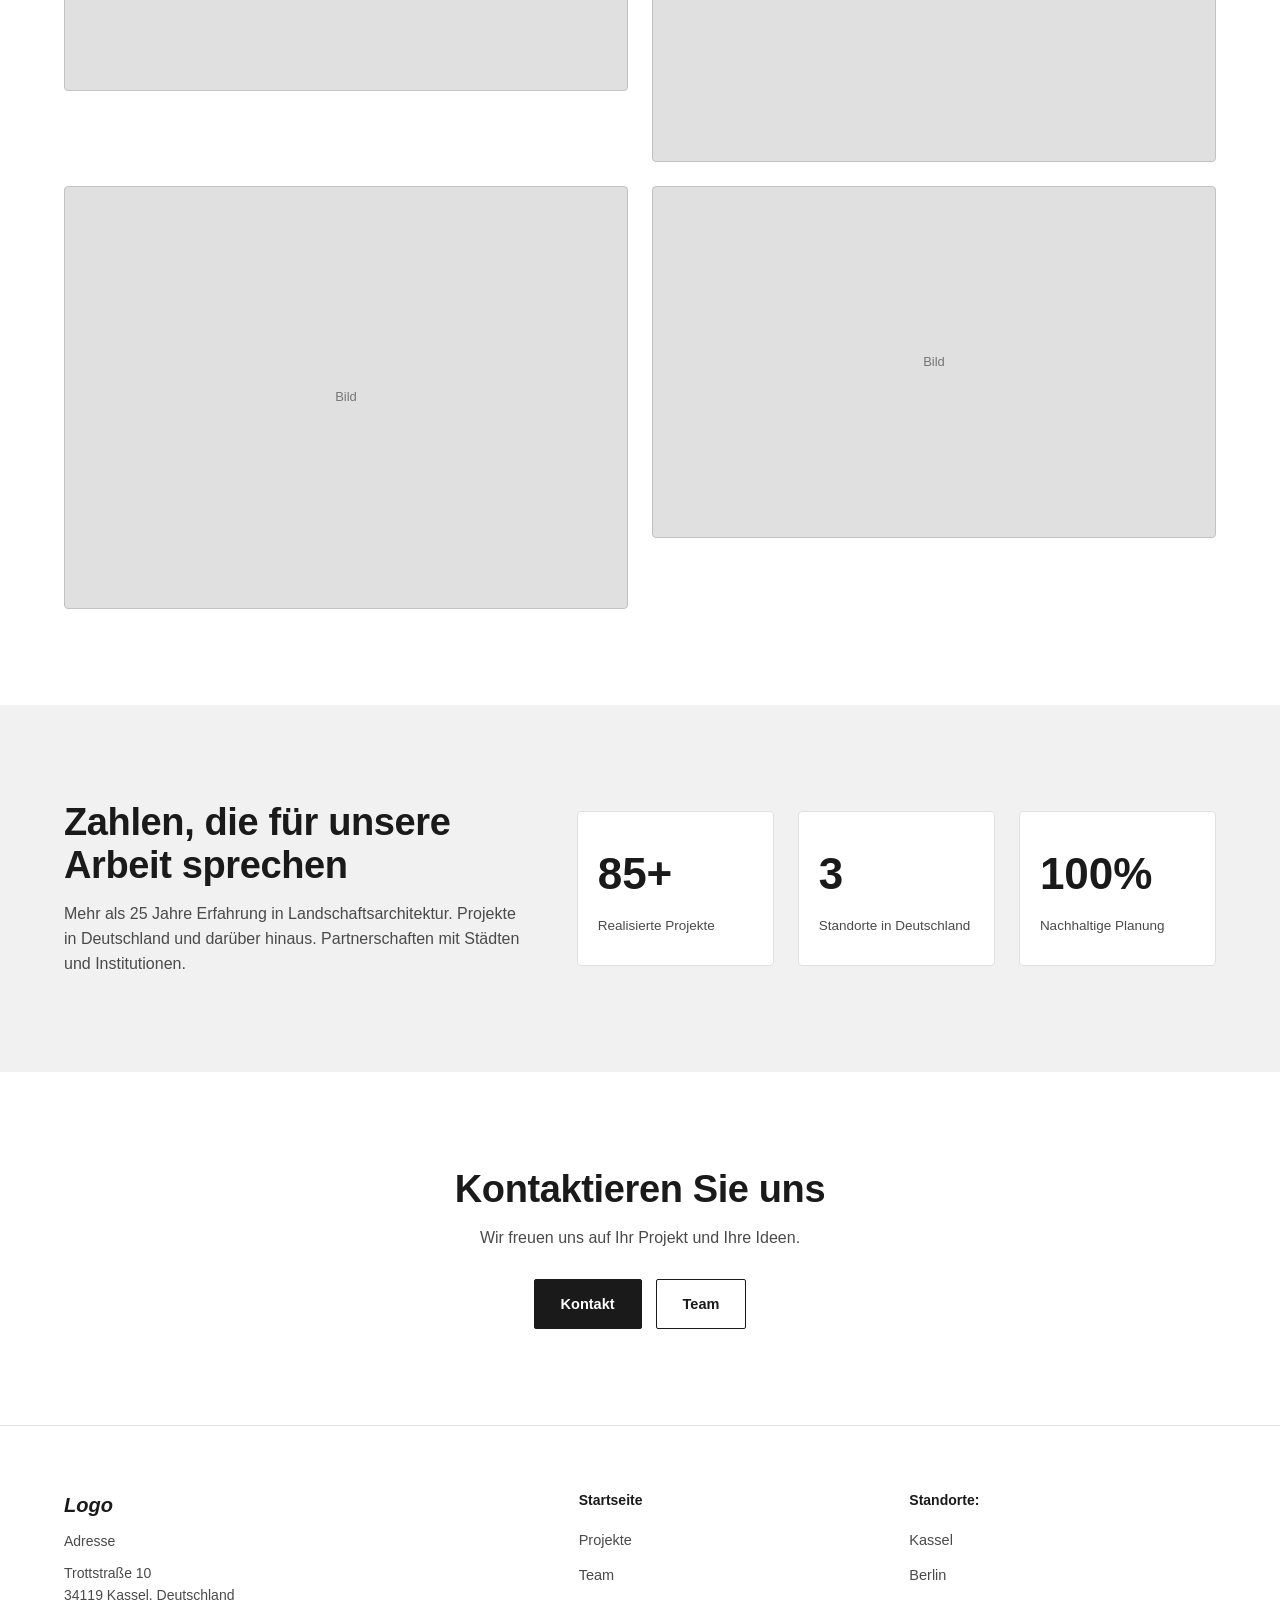
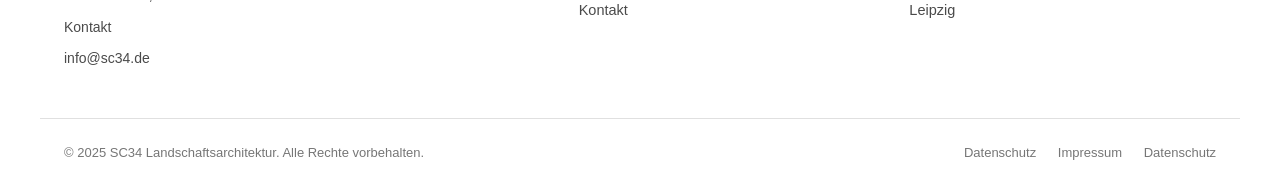
==== commit 52fe4224: "Update index.html" ====
--- a/index.html
+++ b/index.html
@@ -31,10 +31,12 @@
   <div class="container header-inner">
     <a href="#" class="logo">Logo</a>
     <nav class="main-nav">
-      <a href="#"class="active">Startseite</a>
-      <a href="#">Projekte</a>
-      <a href="#">Team</a>
-      <a href="#">Kontakt</a>
+      <a href="index.html"class="active">Startseite</a>
+      <a href="projekte.html">Projekte</a>
+      <a href="team.html">Team</a>
+      <a href="kontakt.html">Kontakt</a>
+      <a href="projekt.html">Projekt</a>
+      
     </nav>
     <a href="#" class="btn btn-dark">Kontakt</a>
     <!-- aria-expanded wird per script.js auf true/false gesetzt,
